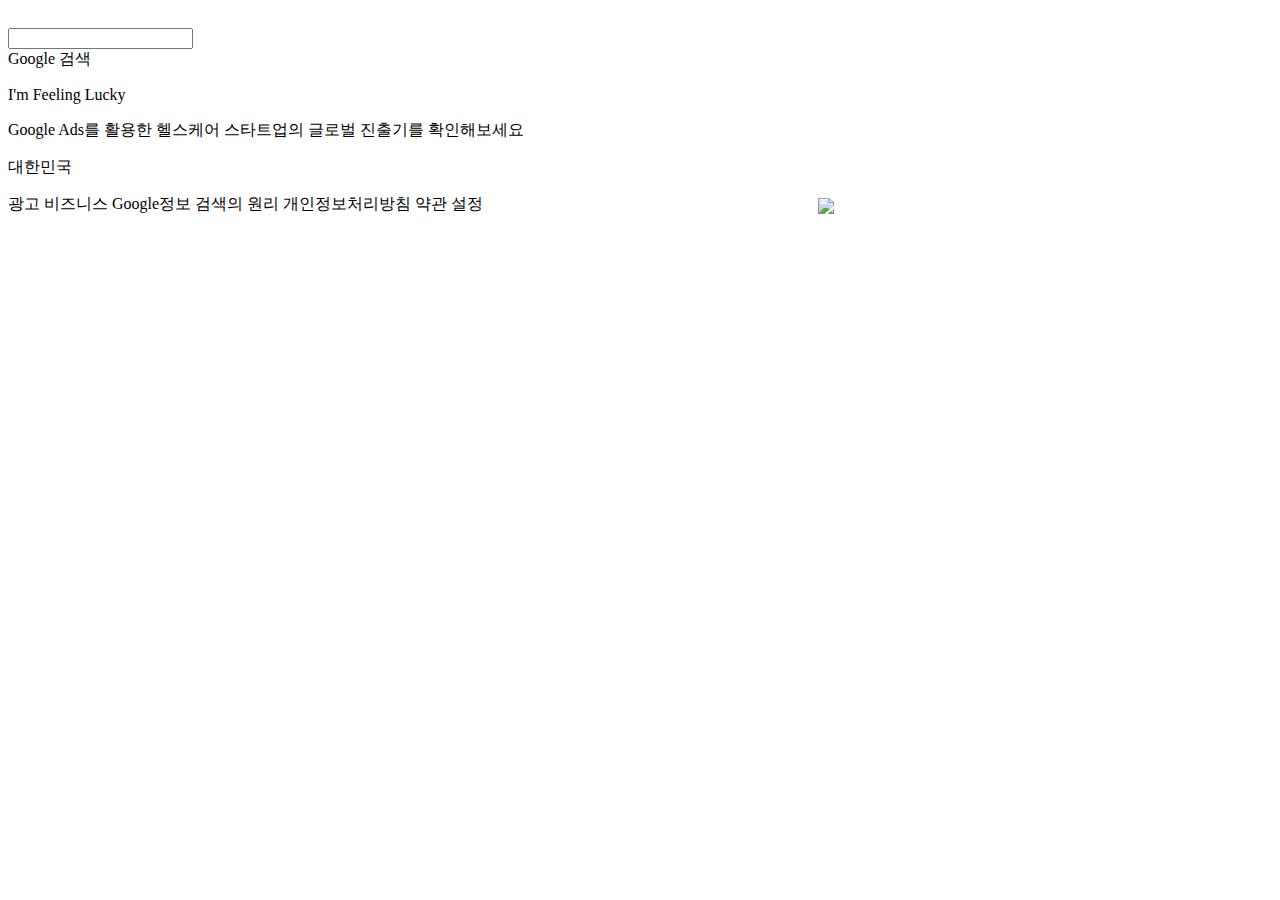
==== google/google.html @ 1091a2c9 "Create google.html" ====
<!DOCTYPE html>
<html>
<head>
    <style>
        #google_logo{
        position: relative;
        top : 190px;
        left :810px;
        }
    </style>
</head>
<body>
    <main>
    <img id ="google_logo" src="google_logo.png"><br>
    <input type="text">
    <div>Google 검색</div>
    <p>I'm Feeling Lucky</p>
    <div>Google Ads를 활용한 헬스케어 스타트업의 글로벌 진출기를 확인해보세요</div>
    </main>
    <footer>
        <p>대한민국</p>
        <p>광고 비즈니스 Google정보 검색의 원리 개인정보처리방침 약관 설정</p>
    </footer>
</body>
</html>
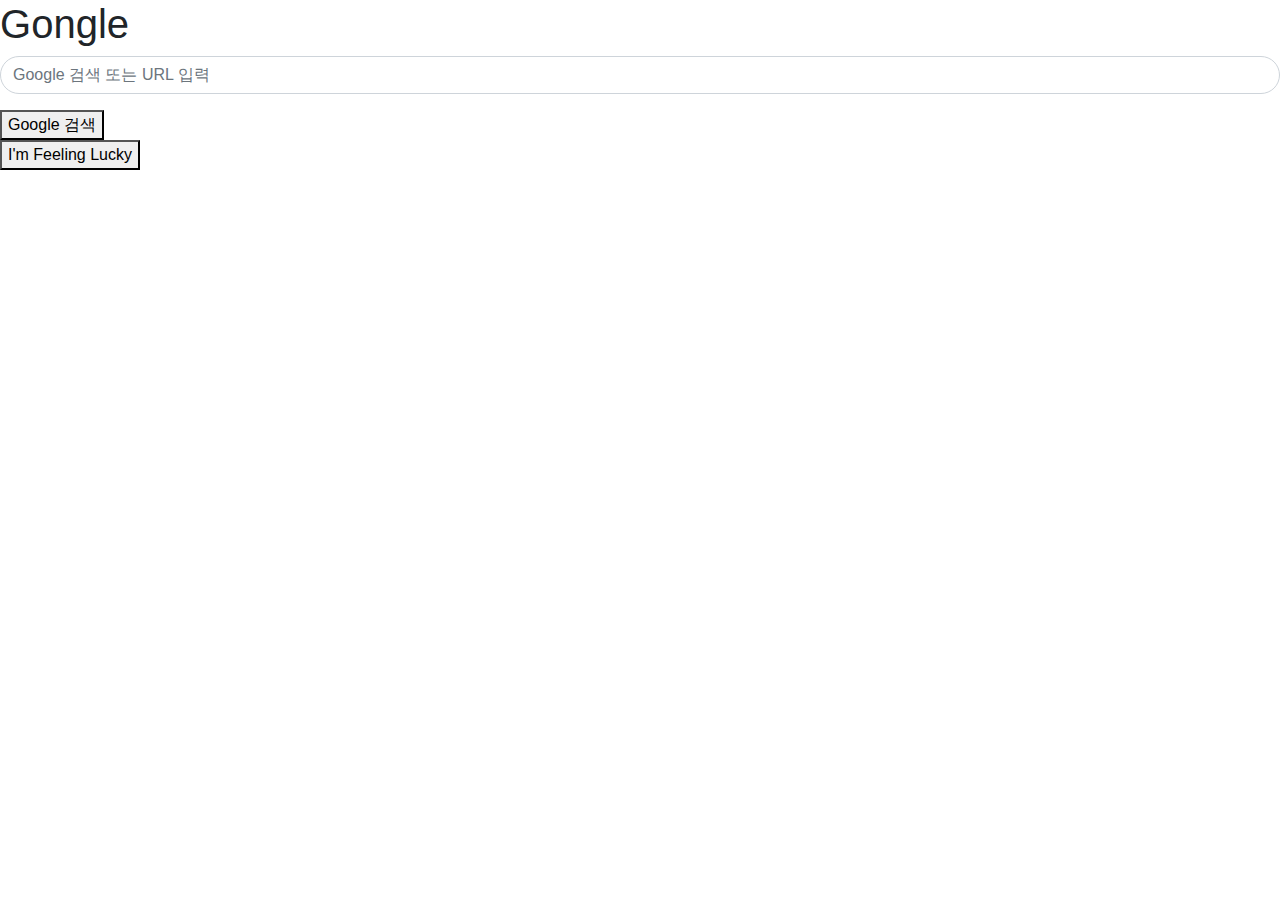
==== commit ef9dd2f8: "Update google.html" ====
--- a/google/google.html
+++ b/google/google.html
@@ -1,25 +1,29 @@
+<!-- 60% 완성-->
 <!DOCTYPE html>
 <html>
 <head>
+    <link rel="stylesheet" href="https://stackpath.bootstrapcdn.com/bootstrap/4.5.2/css/bootstrap.min.css" integrity="sha384-JcKb8q3iqJ61gNV9KGb8thSsNjpSL0n8PARn9HuZOnIxN0hoP+VmmDGMN5t9UJ0Z" crossorigin="anonymous">
+    <link rel="stylesheet" href="google.css">
     <style>
-        #google_logo{
-        position: relative;
-        top : 190px;
-        left :810px;
-        }
+
     </style>
 </head>
 <body>
-    <main>
-    <img id ="google_logo" src="google_logo.png"><br>
-    <input type="text">
-    <div>Google 검색</div>
-    <p>I'm Feeling Lucky</p>
-    <div>Google Ads를 활용한 헬스케어 스타트업의 글로벌 진출기를 확인해보세요</div>
-    </main>
-    <footer>
-        <p>대한민국</p>
-        <p>광고 비즈니스 Google정보 검색의 원리 개인정보처리방침 약관 설정</p>
-    </footer>
+    <h1><span>G</span><span>o</span><span>n</span><span>g</span><span>l</span><span>e</span></h1>
+    <search>
+        <form class="mx-auto " action = "https://google.com/search" method="GET">
+        <div class="input-group mb-3 ">
+            <input type="text" name = "q" class="form-control rounded-pill"  placeholder="Google 검색 또는 URL 입력"" aria-label="Recipient's username" aria-describedby="button-addon2">
+        </div>
+        <button id="search_button">
+            Google 검색
+        </button>
+        </form>
+        <form action = "https://www.google.com/doodles/">
+            <button id = "side_button" >
+            I'm Feeling Lucky
+            </button>
+        </form>
+    </search>
 </body>
 </html>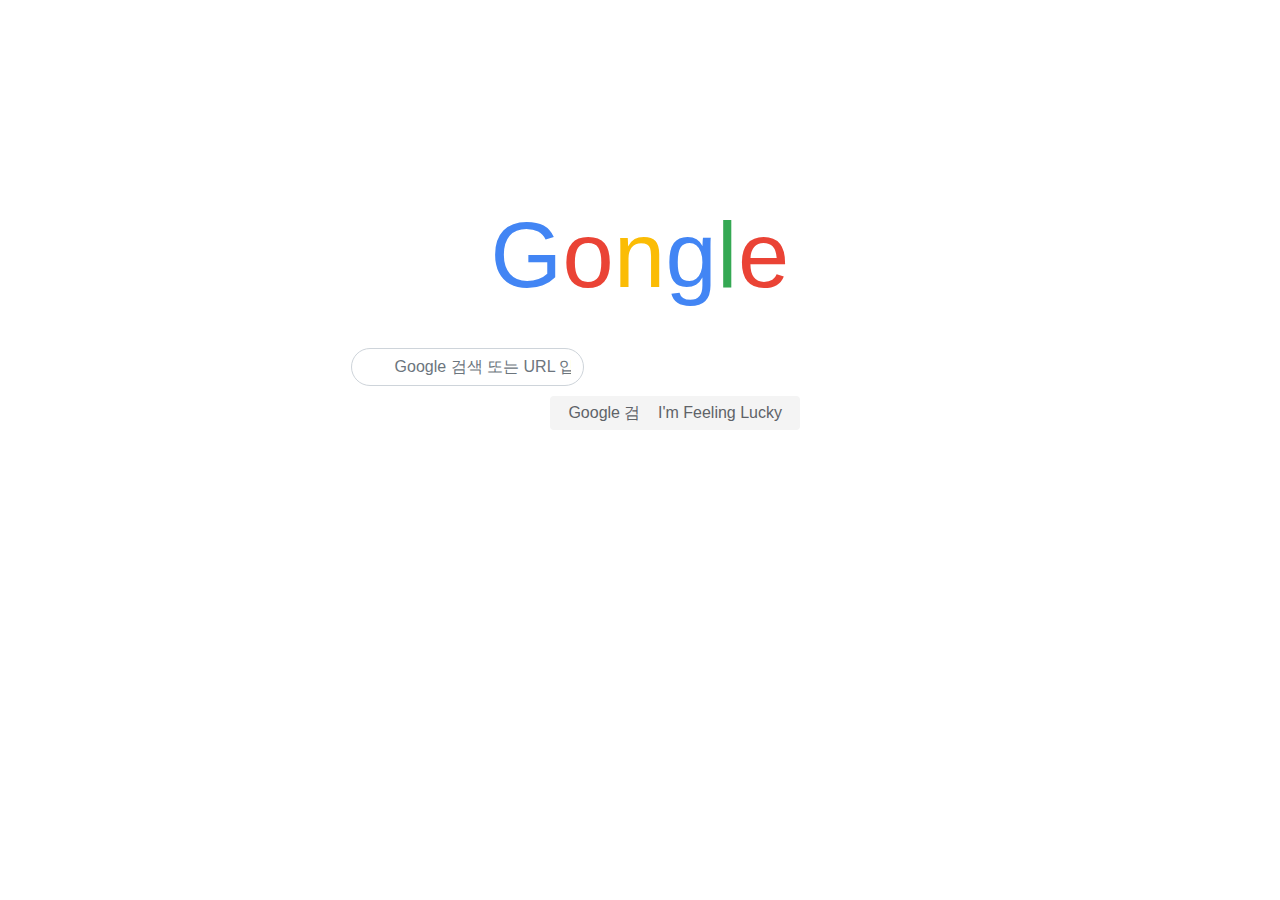
==== commit 70a9fc08: "Update google.html" ====
--- a/google/google.html
+++ b/google/google.html
@@ -4,6 +4,7 @@
 <head>
     <link rel="stylesheet" href="https://stackpath.bootstrapcdn.com/bootstrap/4.5.2/css/bootstrap.min.css" integrity="sha384-JcKb8q3iqJ61gNV9KGb8thSsNjpSL0n8PARn9HuZOnIxN0hoP+VmmDGMN5t9UJ0Z" crossorigin="anonymous">
     <link rel="stylesheet" href="google.css">
+    <link rel="stylesheet" href="fontello/fontello-f45c359b/fontello-f45c359b/css/fontello.css">
     <style>
 
     </style>
@@ -12,8 +13,13 @@
     <h1><span>G</span><span>o</span><span>n</span><span>g</span><span>l</span><span>e</span></h1>
     <search>
         <form class="mx-auto " action = "https://google.com/search" method="GET">
-        <div class="input-group mb-3 ">
-            <input type="text" name = "q" class="form-control rounded-pill"  placeholder="Google 검색 또는 URL 입력"" aria-label="Recipient's username" aria-describedby="button-addon2">
+        <div class="input-group mb-3">
+            <div class="search_bar">
+                <input id = "text" type="text" name = "q" class="form-control rounded-pill"  placeholder="       Google 검색 또는 URL 입력"" aria-label="Recipient's username" aria-describedby="button-addon2">
+                <span id = "mic_img" class="icon-mic"> </span>
+                <span id = "search_img" class="icon-search"></span>
+                <span id = "keyboard_img" class="icon-keyboard"></span>
+            </div>
         </div>
         <button id="search_button">
             Google 검색
--- a/google/google.css
+++ b/google/google.css
@@ -0,0 +1,62 @@
+h1{
+    text-align: center;
+    margin-top: 200px;
+    font-size:92px;
+    letter-spacing: 0.01cm
+}
+
+h1 span:nth-child(1){
+    color:#4285f4
+}
+
+h1 span:nth-child(2){
+    color:#ea4335
+}
+
+h1 span:nth-child(3){
+    color:#fbbc05
+}
+
+h1 span:nth-child(4){
+    color:#4285f4
+}
+
+h1 span:nth-child(5){
+    color:#34a853
+}
+
+h1 span:nth-child(6){
+    color:#ea4335
+}
+
+search{
+    width:1000px;
+    margin:0 auto;
+}
+
+form {
+    width: 579px;
+    margin-top: 38px;
+}
+
+form #search_button{
+    background-color:#f4f4f4;
+    border-style : none;
+    color:#5f6368;
+    border-radius: 4px;
+    padding: 5px 18px;
+    position: absolute;
+    top: 44%;
+    left: 43%;
+}
+
+form #side_button{
+    background-color:#f4f4f4;
+    border-style : none;
+    color:#5f6368;
+    border-radius: 4px;
+    padding: 5px 18px;
+    position: absolute;
+    top: 44%;
+    left: 50%;
+}
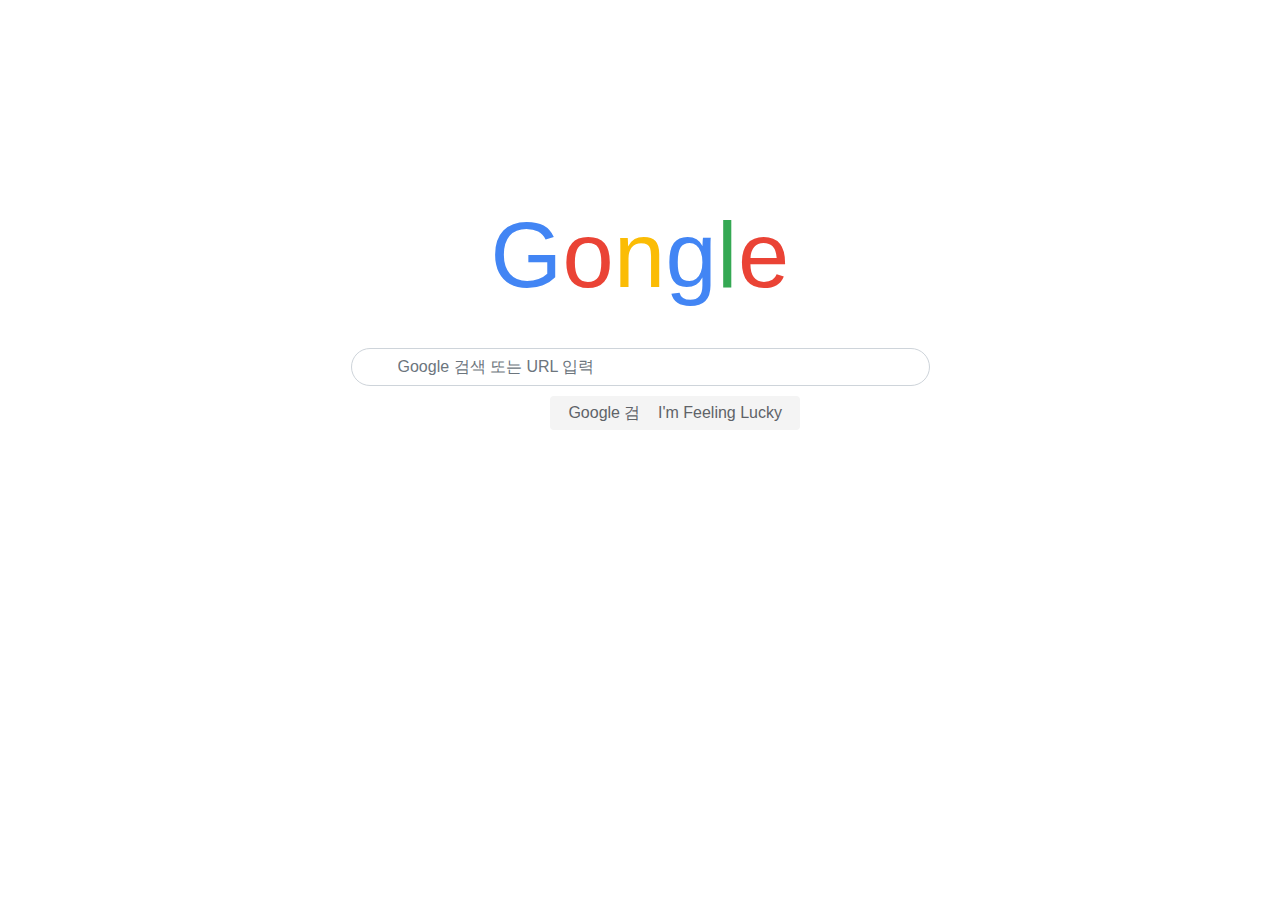
==== commit ae7c26cc: "Update google.html" ====
--- a/google/google.html
+++ b/google/google.html
@@ -15,7 +15,7 @@
         <form class="mx-auto " action = "https://google.com/search" method="GET">
         <div class="input-group mb-3">
             <div class="search_bar">
-                <input id = "text" type="text" name = "q" class="form-control rounded-pill"  placeholder="       Google 검색 또는 URL 입력"" aria-label="Recipient's username" aria-describedby="button-addon2">
+                <input id = "text" type="text" name = "q" class="form-control rounded-pill"  placeholder="Google 검색 또는 URL 입력"" aria-label="Recipient's username" aria-describedby="button-addon2">
                 <span id = "mic_img" class="icon-mic"> </span>
                 <span id = "search_img" class="icon-search"></span>
                 <span id = "keyboard_img" class="icon-keyboard"></span>
--- a/google/google.css
+++ b/google/google.css
@@ -29,11 +29,6 @@
     color:#ea4335
 }
 
-search{
-    width:1000px;
-    margin:0 auto;
-}
-
 form {
     width: 579px;
     margin-top: 38px;
@@ -60,3 +55,30 @@
     top: 44%;
     left: 50%;
 }
+
+.search_bar {
+    width:100%;
+}
+
+.search_bar #text{
+    padding: 0 46px;
+}
+
+#mic_img{
+    position: absolute;
+    right: 11px;
+    margin-top: -30px;
+}
+
+#search_img{
+    position: absolute;
+    left: 11px;
+    margin-top: -30px;
+}
+
+#keyboard_img{
+    position : absolute;
+    right : 46px;
+    margin-top:-30px;
+
+}--- a/google/fontello/fontello-f45c359b/fontello-f45c359b/css/fontello.css
+++ b/google/fontello/fontello-f45c359b/fontello-f45c359b/css/fontello.css
@@ -0,0 +1,80 @@
+@font-face {
+  font-family: 'fontello';
+  src: url('../font/fontello.eot?14780841');
+  src: url('../font/fontello.eot?14780841#iefix') format('embedded-opentype'),
+       url('../font/fontello.woff2?14780841') format('woff2'),
+       url('../font/fontello.woff?14780841') format('woff'),
+       url('../font/fontello.ttf?14780841') format('truetype'),
+       url('../font/fontello.svg?14780841#fontello') format('svg');
+  font-weight: normal;
+  font-style: normal;
+}
+/* Chrome hack: SVG is rendered more smooth in Windozze. 100% magic, uncomment if you need it. */
+/* Note, that will break hinting! In other OS-es font will be not as sharp as it could be */
+/*
+@media screen and (-webkit-min-device-pixel-ratio:0) {
+  @font-face {
+    font-family: 'fontello';
+    src: url('../font/fontello.svg?14780841#fontello') format('svg');
+  }
+}
+*/
+ 
+ [class^="icon-"]:before, [class*=" icon-"]:before {
+  font-family: "fontello";
+  font-style: normal;
+  font-weight: normal;
+  speak: never;
+ 
+  display: inline-block;
+  text-decoration: inherit;
+  width: 1em;
+  margin-right: .2em;
+  text-align: center;
+  /* opacity: .8; */
+ 
+  /* For safety - reset parent styles, that can break glyph codes*/
+  font-variant: normal;
+  text-transform: none;
+ 
+  /* fix buttons height, for twitter bootstrap */
+  line-height: 1em;
+ 
+  /* Animation center compensation - margins should be symmetric */
+  /* remove if not needed */
+  margin-left: .2em;
+ 
+  /* you can be more comfortable with increased icons size */
+  /* font-size: 120%; */
+ 
+  /* Font smoothing. That was taken from TWBS */
+  -webkit-font-smoothing: antialiased;
+  -moz-osx-font-smoothing: grayscale;
+ 
+  /* Uncomment for 3D effect */
+  /* text-shadow: 1px 1px 1px rgba(127, 127, 127, 0.3); */
+}
+ 
+.icon-emo-happy:before { content: '\e800'; } /* '' */
+.icon-emo-wink:before { content: '\e801'; } /* '' */
+.icon-emo-unhappy:before { content: '\e802'; } /* '' */
+.icon-emo-sleep:before { content: '\e803'; } /* '' */
+.icon-emo-thumbsup:before { content: '\e804'; } /* '' */
+.icon-emo-devil:before { content: '\e805'; } /* '' */
+.icon-emo-surprised:before { content: '\e806'; } /* '' */
+.icon-emo-tongue:before { content: '\e807'; } /* '' */
+.icon-emo-coffee:before { content: '\e808'; } /* '' */
+.icon-emo-sunglasses:before { content: '\e809'; } /* '' */
+.icon-keyboard:before { content: '\e80a'; } /* '' */
+.icon-emo-beer:before { content: '\e80b'; } /* '' */
+.icon-emo-grin:before { content: '\e80c'; } /* '' */
+.icon-emo-angry:before { content: '\e80d'; } /* '' */
+.icon-emo-saint:before { content: '\e80e'; } /* '' */
+.icon-emo-cry:before { content: '\e80f'; } /* '' */
+.icon-emo-shoot:before { content: '\e810'; } /* '' */
+.icon-emo-squint:before { content: '\e811'; } /* '' */
+.icon-emo-laugh:before { content: '\e812'; } /* '' */
+.icon-emo-wink2:before { content: '\e813'; } /* '' */
+.icon-search:before { content: '\e814'; } /* '' */
+.icon-crown:before { content: '\e844'; } /* '' */
+.icon-mic:before { content: '\f130'; } /* '' */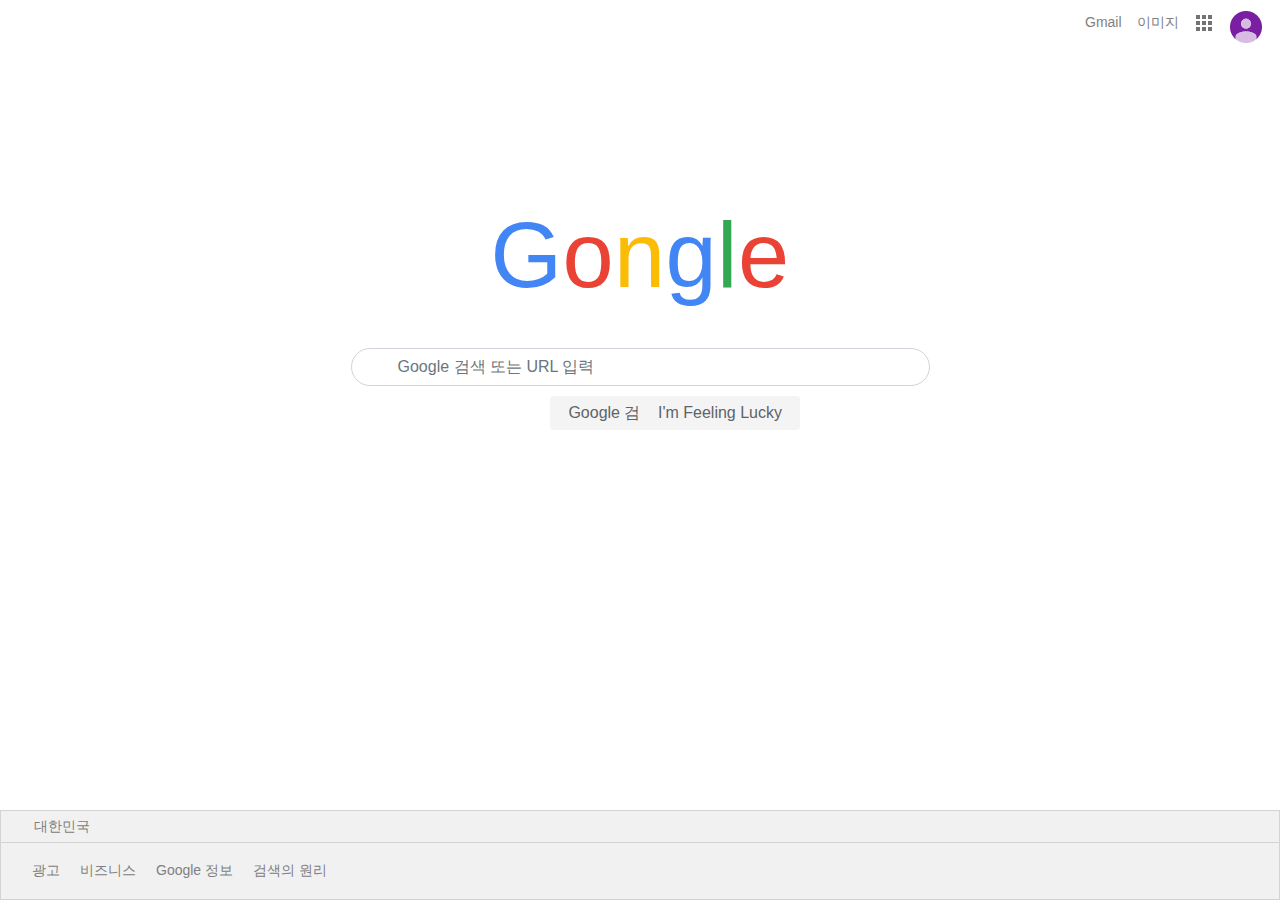
==== commit b30403ab: "Update google.html" ====
--- a/google/google.html
+++ b/google/google.html
@@ -1,4 +1,4 @@
-<!-- 60% 완성-->
+<!-- 100% 완성-->
 <!DOCTYPE html>
 <html>
 <head>
@@ -31,5 +31,22 @@
             </button>
         </form>
     </search>
+    <aside>
+        <div>
+            <li><a href ="https://mail.google.com">Gmail</a></li>
+            <li><a href = "https://www.google.co.kr/imghp?hl=ko&tab=wi&ogbl">이미지</a></li>
+            <li><img src="google_1.png"></li>
+            <li><img src="google_2.png"></li>
+        </div>
+    </aside>
+    <footer>
+        <div>대한민국</div>
+        <div>
+            <li>광고</li>
+            <li>비즈니스</li>
+            <li>Google 정보</li>
+            <li>검색의 원리</li>
+        </div>
+    </footer>
 </body>
 </html>--- a/google/google.css
+++ b/google/google.css
@@ -62,6 +62,7 @@
 
 .search_bar #text{
     padding: 0 46px;
+    padding-right : 75px;
 }
 
 #mic_img{
@@ -81,4 +82,50 @@
     right : 46px;
     margin-top:-30px;
 
+}
+
+aside{
+    width : 200px;
+    height:50px;
+    position: absolute;
+    top:10px;
+    right:10px;
+}
+
+aside div li{ 
+    float:left;
+    list-style:none;
+    margin-left:15px;   
+}
+ 
+aside div li a{
+    color :gray;
+    font-size : 14px;
+}
+
+footer{
+    width:100%; height: 90px;
+    border:lightgrey 1px solid;
+    background-color: #f1f1f1 ;
+    position:absolute;
+    bottom:0px;
+    color: gray;
+    font-size:14px;
+}
+
+footer li { 
+    list-style : none;
+    float:left;
+    margin : 10px;
+}
+
+footer div:nth-child(1){
+    border-bottom: lightgrey 1px solid;
+    padding: 5px 0px 5px 33px;
+}
+
+footer div:nth-child(2){
+    position: absolute;
+    bottom: 8px;
+    left: 21px;
 }